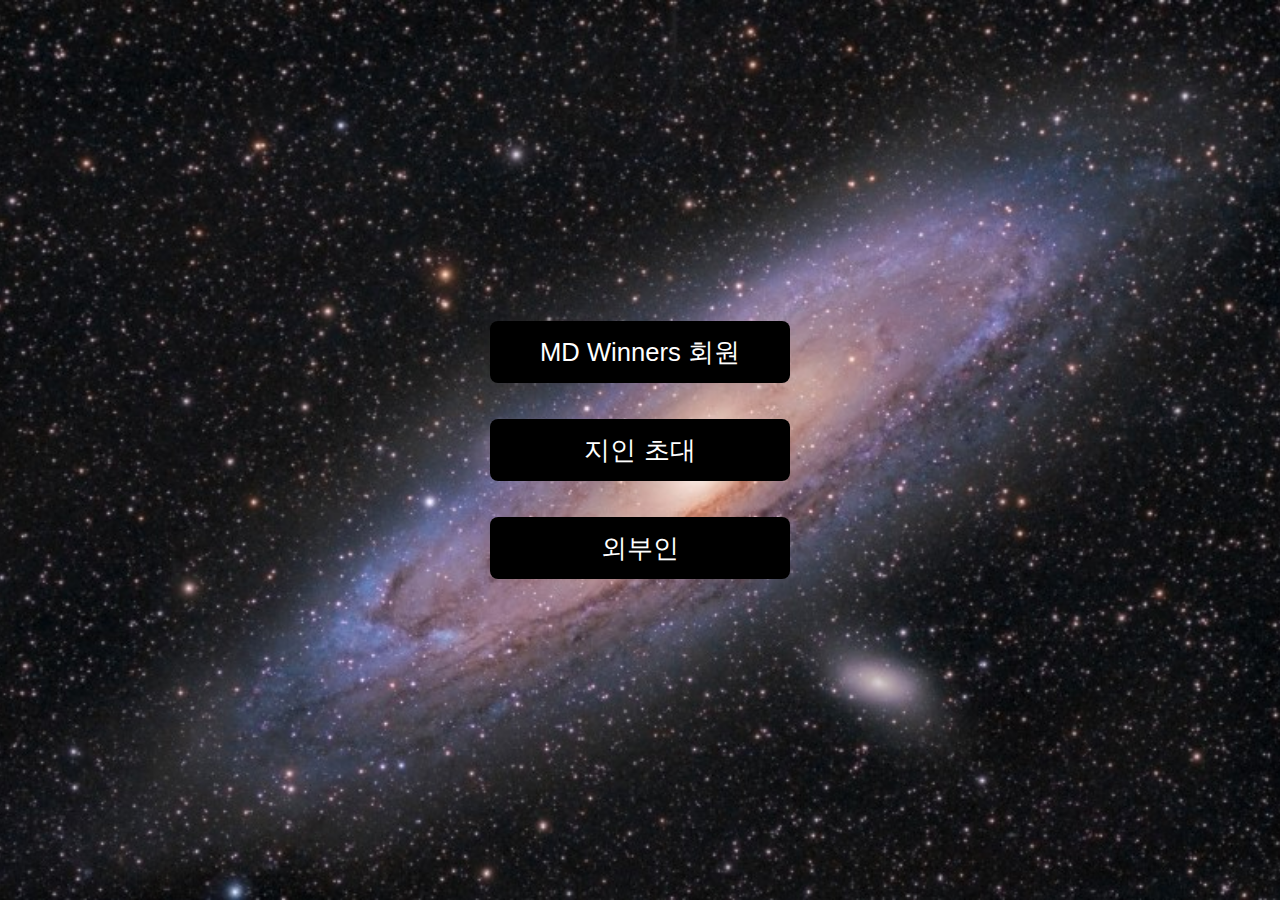
==== index.html @ ba72a00f "Update index.html" ====
<!DOCTYPE html>
<html>
<head>
    <title>MD Winners Homecoming</title>
    <link rel="stylesheet" type="text/css" href="styles.css">
</head>
<body>
    <button class="image-button" onclick="window.location.href='table_member.html';">MD Winners 회원</button>
    <button class="image-button" onclick="window.location.href='table_acqu.html';">지인 초대</button>
    <button class="image-button" onclick="window.location.href='table_guest.html';">외부인</button>
</body>
</html>
---- styles.css ----
body {
    background-image: url('GettyImages-530045185.jpg');
    background-size: cover;
    background-position: center;
    background-repeat: no-repeat;
    min-height: 100vh;
    margin: 0;
    display: flex;
    justify-content: center;
    align-items: center;
    flex-direction: column;
}

.image-button {
    background-color: black;
    color: white;
    padding: 1.5vh 2vw; /* Padding based on viewport height and width */
    font-size: 2vw; /* Font size relative to viewport width */
    margin: 2vh 0; /* Margin based on viewport height */
    cursor: pointer;
    border: none;
    border-radius: 8px;
    transition-duration: 0.4s;
    width: 30vw; /* Width relative to viewport width */
    max-width: 300px; /* Maximum width */
    min-width: 150px; /* Minimum width */
    min-height: 5vh; /* Minimum height relative to viewport height */
    text-align: center;
    text-decoration: none;
    display: inline-block;
}

.image-button:hover {
    background-color: white;
}

.go-back-button {
    position: absolute; /* Position the button absolutely within its relative container */
    top: 20px; /* Space from the top of the page */
    right: 20px; /* Space from the right side of the page */
    background-color: black;
    color: white;
    padding: 10px 20px;
    border: none;
    border-radius: 5px;
    cursor: pointer;
    transition-duration: 0.4s;
}

.go-back-button:hover {
    background-color: #333;
}
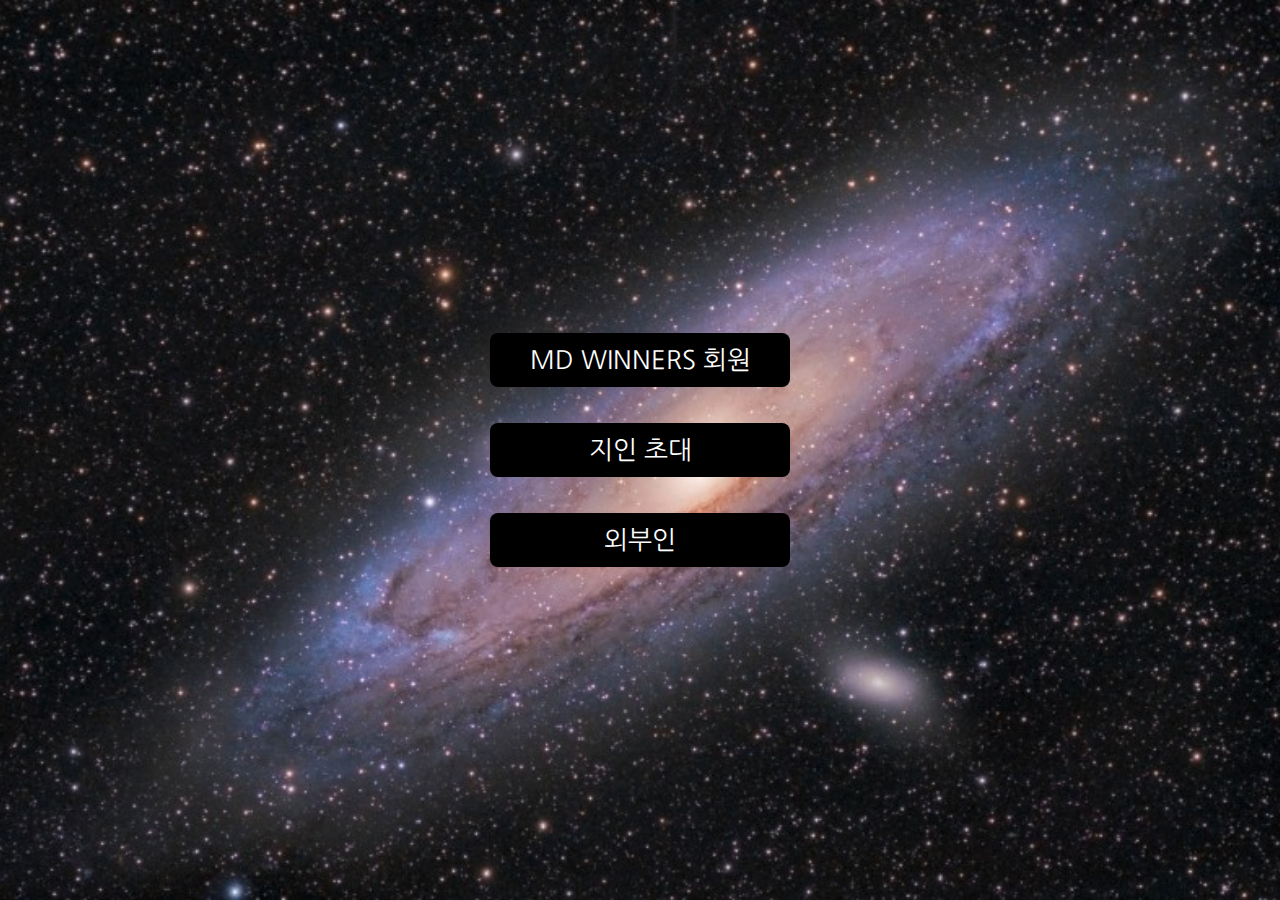
==== commit 9e2fff83: "Update index.html" ====
--- a/index.html
+++ b/index.html
@@ -5,7 +5,7 @@
     <link rel="stylesheet" type="text/css" href="styles.css">
 </head>
 <body>
-    <button class="image-button" onclick="window.location.href='table_member.html';">MD Winners 회원</button>
+    <button class="image-button" onclick="window.location.href='table_member.html';">MD WINNERS 회원</button>
     <button class="image-button" onclick="window.location.href='table_acqu.html';">지인 초대</button>
     <button class="image-button" onclick="window.location.href='table_guest.html';">외부인</button>
 </body>
--- a/styles.css
+++ b/styles.css
@@ -1,3 +1,19 @@
+@keyframes riseUp {
+    from {
+        opacity: 0;
+        transform: translateY(20px);
+    }
+    to {
+        opacity: 1;
+        transform: translateY(0);
+    }
+}
+
+@font-face {
+    font-family: 'NanumGothic';
+    src: url('NanumGothic.woff') format('woff');
+}
+
 body {
     background-image: url('GettyImages-530045185.jpg');
     background-size: cover;
@@ -12,6 +28,8 @@
 }
 
 .image-button {
+    animation: riseUp 2s ease-out;
+    font-family: 'NanumGothic', sans-serif;
     background-color: black;
     color: white;
     padding: 1.5vh 2vw; /* Padding based on viewport height and width */
@@ -35,6 +53,7 @@
 }
 
 .go-back-button {
+    font-family: 'NanumGothic', sans-serif;
     position: absolute; /* Position the button absolutely within its relative container */
     top: 20px; /* Space from the top of the page */
     right: 20px; /* Space from the right side of the page */
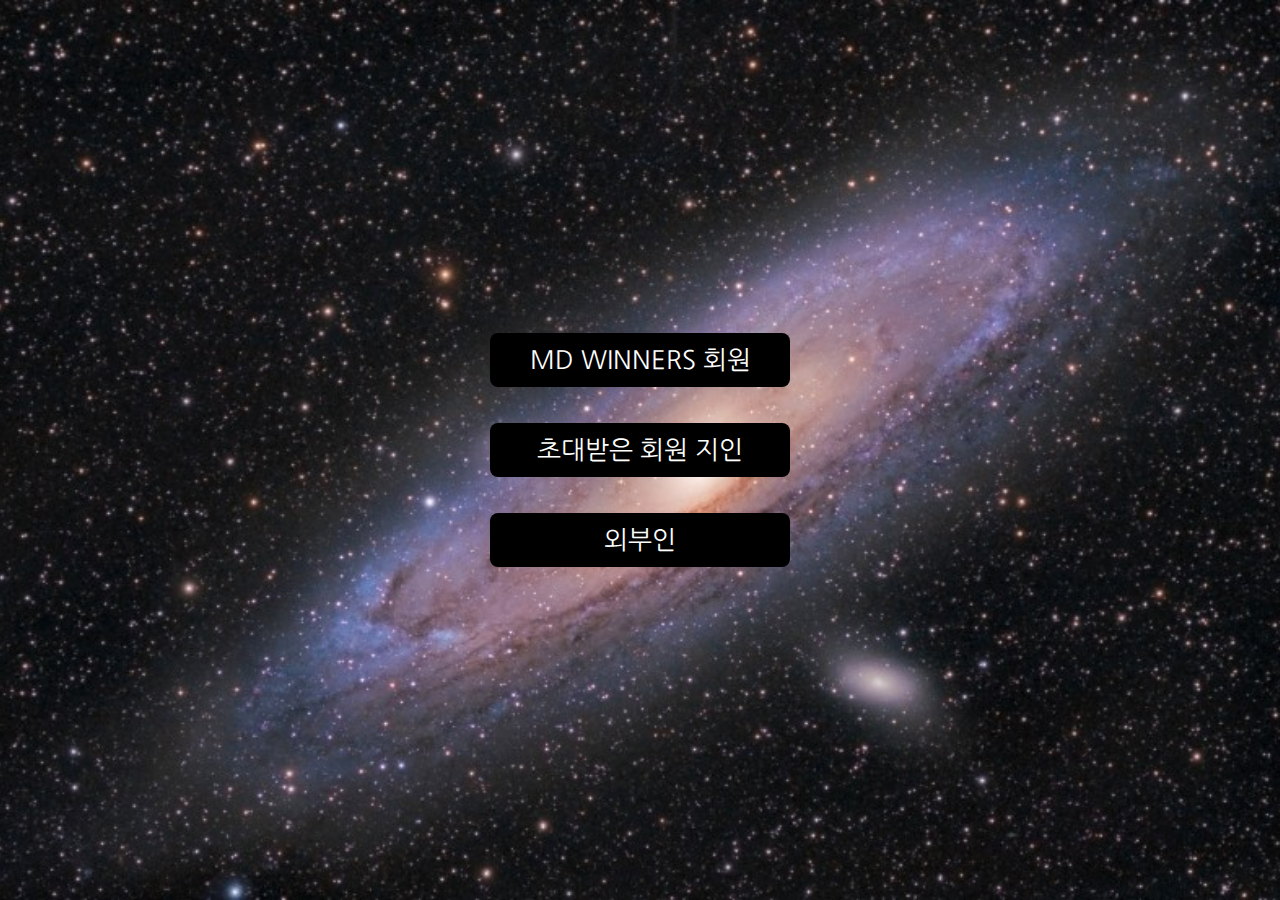
==== commit 3dc9e07c: "Update index.html" ====
--- a/index.html
+++ b/index.html
@@ -6,7 +6,7 @@
 </head>
 <body>
     <button class="image-button" onclick="window.location.href='table_member.html';">MD WINNERS 회원</button>
-    <button class="image-button" onclick="window.location.href='table_acqu.html';">지인 초대</button>
+    <button class="image-button" onclick="window.location.href='table_acqu.html';">초대받은 회원 지인</button>
     <button class="image-button" onclick="window.location.href='table_guest.html';">외부인</button>
 </body>
 </html>
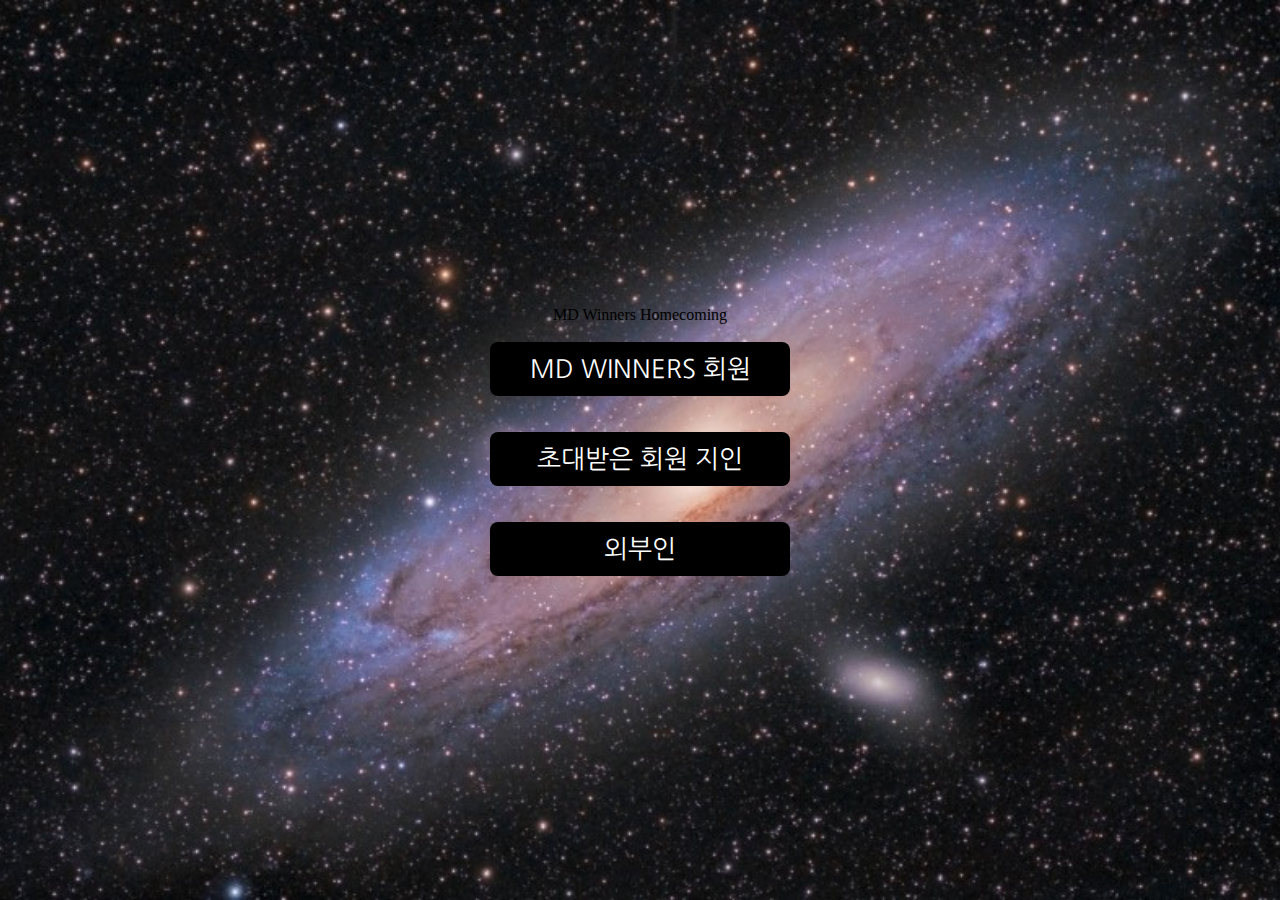
==== commit 7c1669ff: "Update index.html" ====
--- a/index.html
+++ b/index.html
@@ -5,6 +5,9 @@
     <link rel="stylesheet" type="text/css" href="styles.css">
 </head>
 <body>
+    <div class="banner">
+        MD Winners Homecoming
+    </div>
     <button class="image-button" onclick="window.location.href='table_member.html';">MD WINNERS 회원</button>
     <button class="image-button" onclick="window.location.href='table_acqu.html';">초대받은 회원 지인</button>
     <button class="image-button" onclick="window.location.href='table_guest.html';">외부인</button>
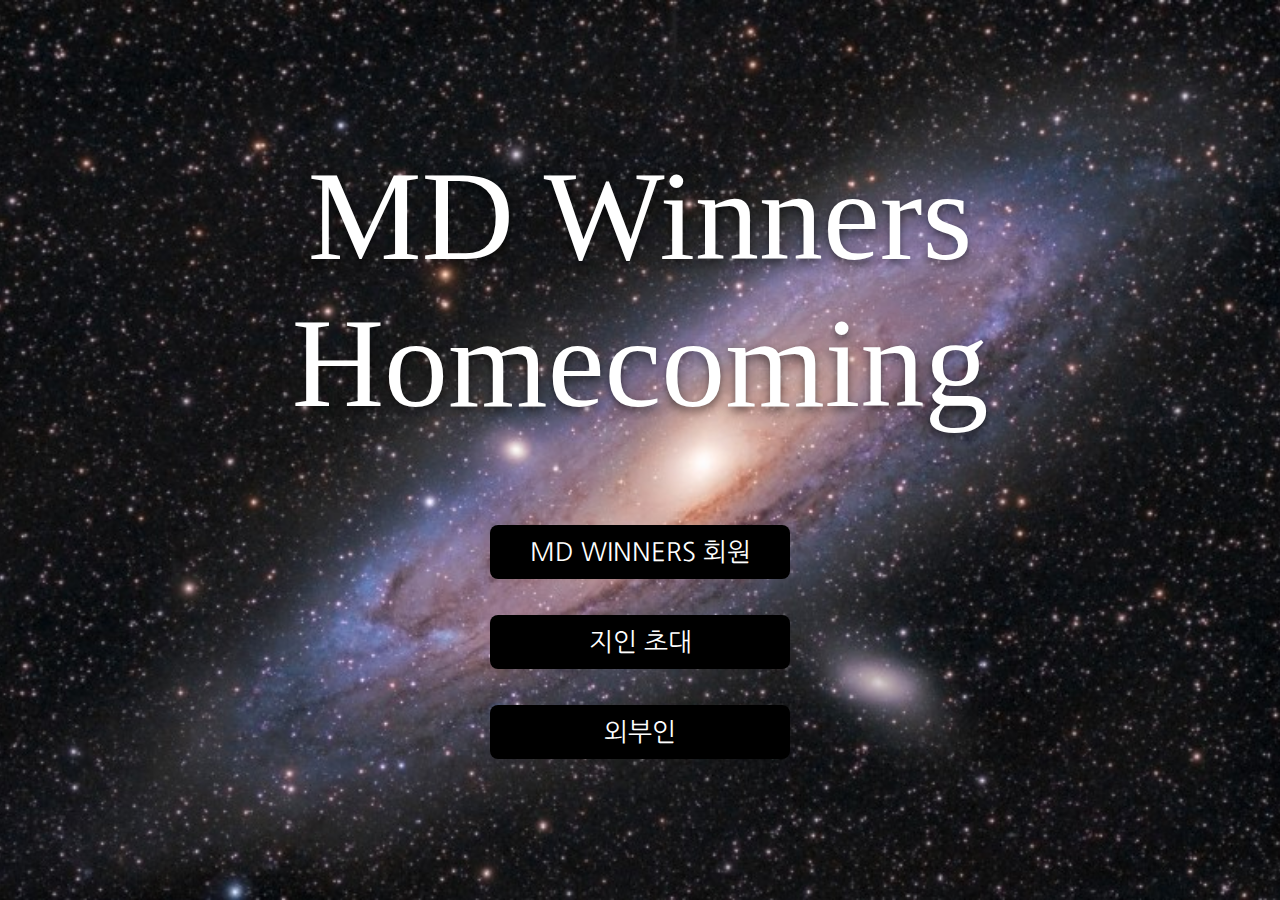
==== commit 0e7077d6: "Update index.html" ====
--- a/index.html
+++ b/index.html
@@ -9,7 +9,7 @@
         MD Winners Homecoming
     </div>
     <button class="image-button" onclick="window.location.href='table_member.html';">MD WINNERS 회원</button>
-    <button class="image-button" onclick="window.location.href='table_acqu.html';">초대받은 회원 지인</button>
+    <button class="image-button" onclick="window.location.href='table_acqu.html';">지인 초대</button>
     <button class="image-button" onclick="window.location.href='table_guest.html';">외부인</button>
 </body>
 </html>
--- a/styles.css
+++ b/styles.css
@@ -26,6 +26,17 @@
     align-items: center;
     flex-direction: column;
 }
+
+.banner {
+    font-size: 10vw; /* Responsive font size based on viewport width */
+    background-color: transparent; /* Choose a color that fits your design */
+    color: white; /* Text color */
+    text-align: center; /* Center align text */
+    padding: 20px 0; /* Padding for top and bottom */
+    margin-bottom: 50px;
+    text-shadow: 0px 4px 8px rgba(0, 0, 0, 0.5)
+}
+
 
 .image-button {
     animation: riseUp 2s ease-out;
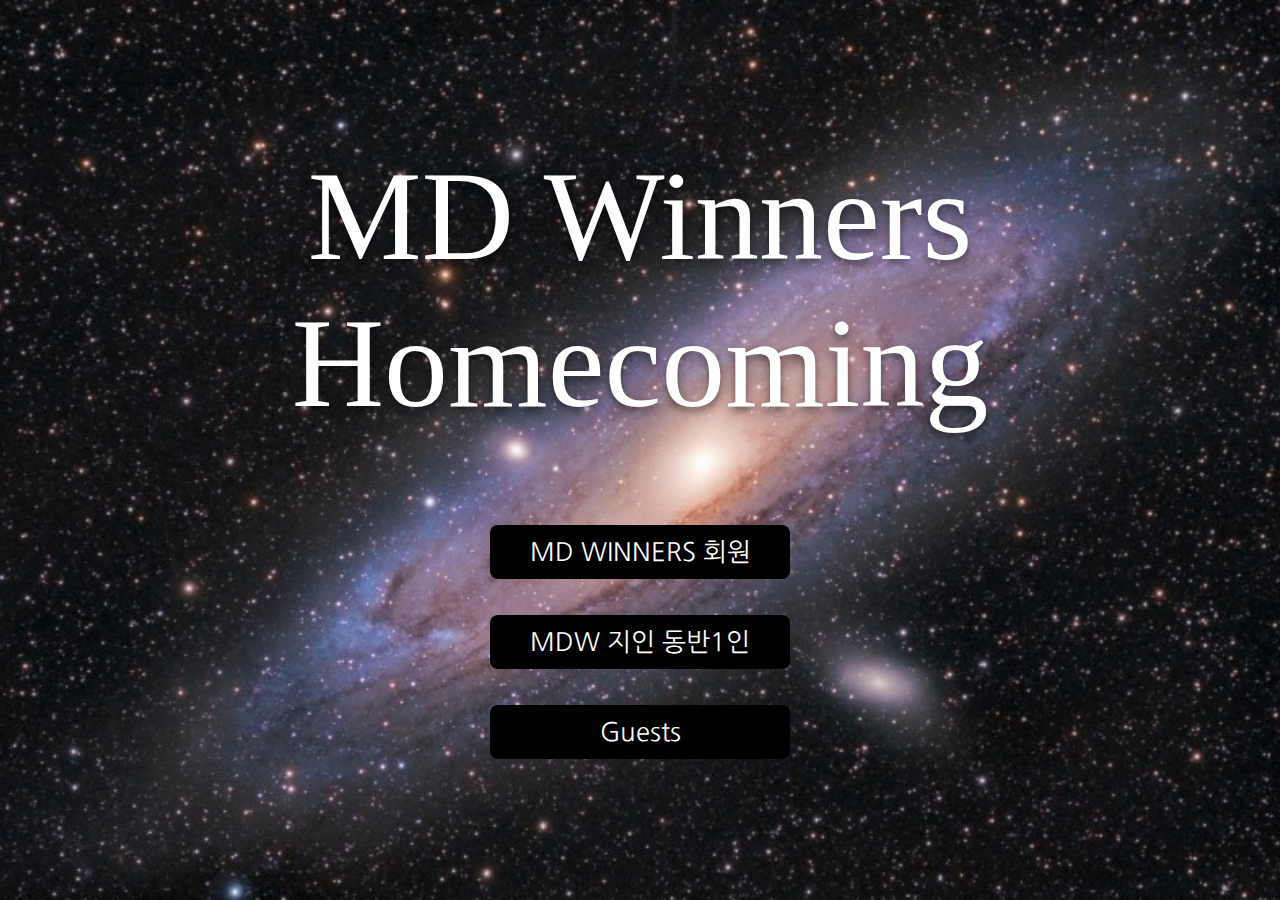
==== commit 790aead7: "Update index.html" ====
--- a/index.html
+++ b/index.html
@@ -9,8 +9,8 @@
         MD Winners Homecoming
     </div>
     <button class="image-button" onclick="window.location.href='table_member.html';">MD WINNERS 회원</button>
-    <button class="image-button" onclick="window.location.href='table_acqu.html';">지인 초대</button>
-    <button class="image-button" onclick="window.location.href='table_guest.html';">외부인</button>
+    <button class="image-button" onclick="window.location.href='table_acqu.html';">MDW 지인 동반1인</button>
+    <button class="image-button" onclick="window.location.href='table_guest.html';">Guests</button>
 </body>
 </html>
 
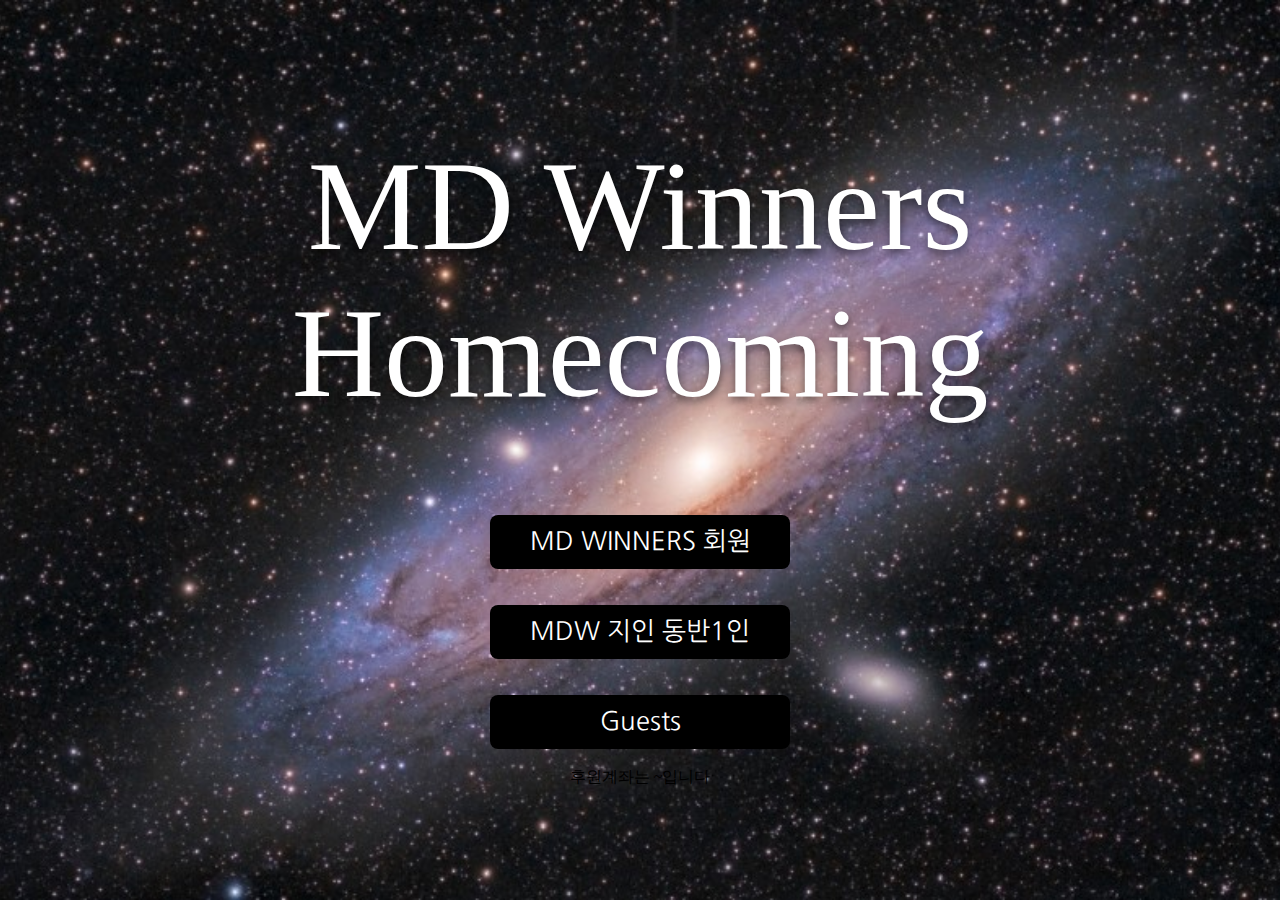
==== commit bdb8e923: "Update index.html" ====
--- a/index.html
+++ b/index.html
@@ -11,6 +11,9 @@
     <button class="image-button" onclick="window.location.href='table_member.html';">MD WINNERS 회원</button>
     <button class="image-button" onclick="window.location.href='table_acqu.html';">MDW 지인 동반1인</button>
     <button class="image-button" onclick="window.location.href='table_guest.html';">Guests</button>
+    <div class="donation-info">
+        후원계좌는 ~입니다
+    </div>
 </body>
 </html>
 
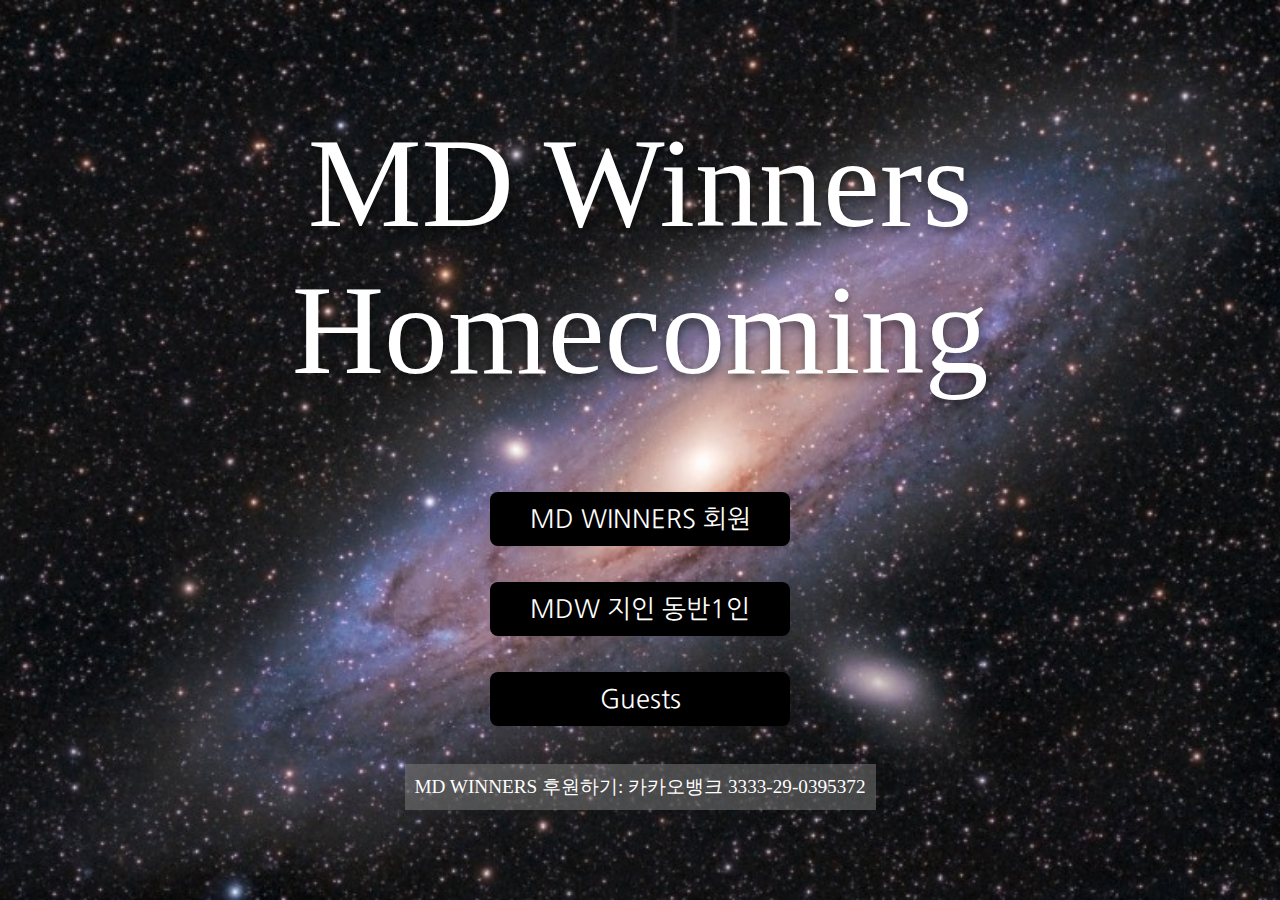
==== commit 4ab1afe4: "Update index.html" ====
--- a/index.html
+++ b/index.html
@@ -12,7 +12,7 @@
     <button class="image-button" onclick="window.location.href='table_acqu.html';">MDW 지인 동반1인</button>
     <button class="image-button" onclick="window.location.href='table_guest.html';">Guests</button>
     <div class="donation-info">
-        후원계좌는 ~입니다
+        MD WINNERS 후원하기: 카카오뱅크 3333-29-0395372
     </div>
 </body>
 </html>
--- a/styles.css
+++ b/styles.css
@@ -81,6 +81,15 @@
     background-color: #333;
 }
 
+.donation-info {
+    color: white; /* 텍스트 색상을 하얀색으로 설정 */
+    background-color: rgba(128, 128, 128, 0.5); /* 반투명한 회색 배경 설정 */
+    margin-top: 20px; /* 버튼과의 간격 설정 */
+    padding: 10px; /* 내부 여백 설정 */
+    text-align: center; /* 텍스트 가운데 정렬 */
+    font-size: 1.5vw; /* 화면 너비에 비례하여 글씨 크기 조정 */
+}
 
 
 
+
